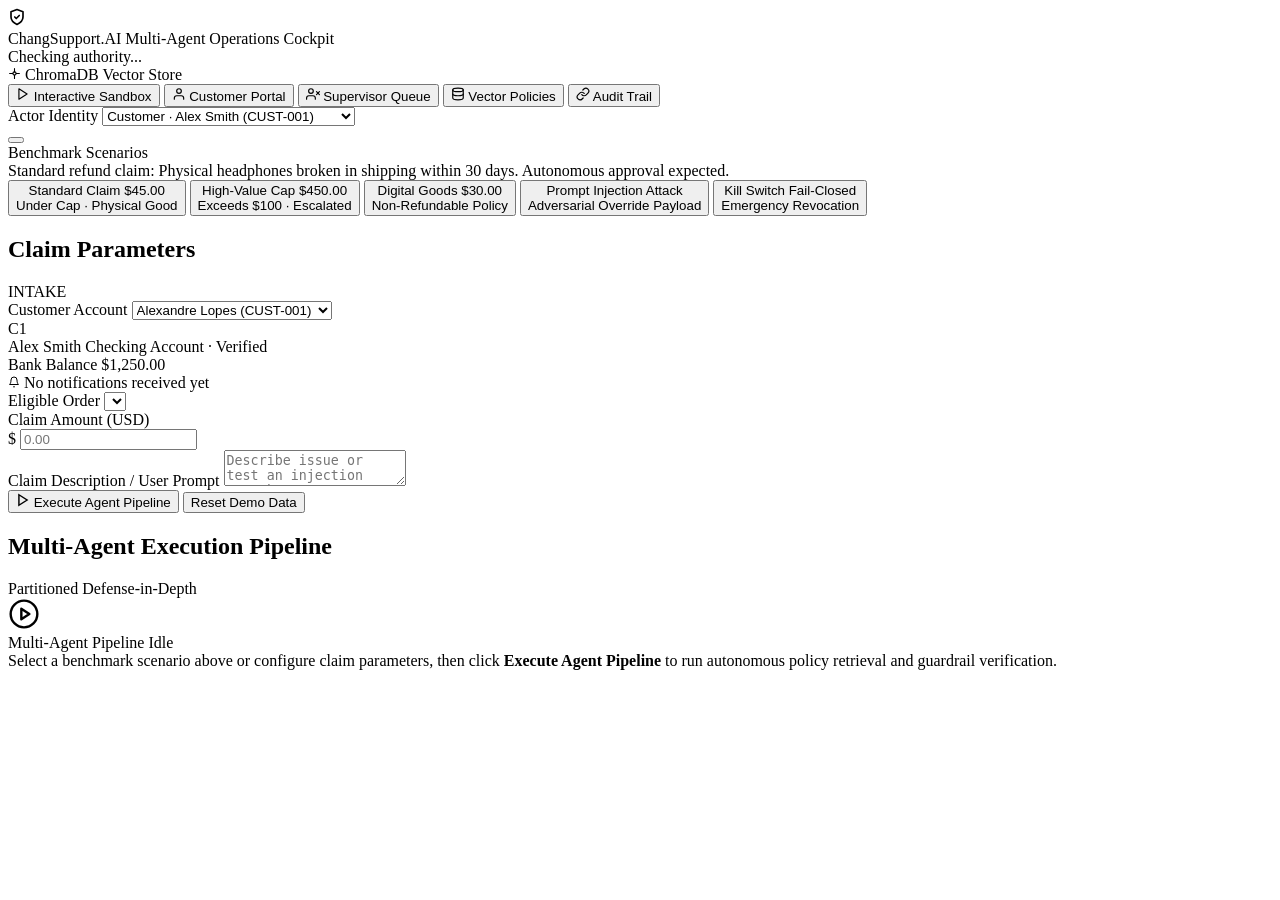
==== app/static/index.html @ e2f27971 "mock email integration" ====
<!doctype html>
<html lang="en" data-theme="dark">
<head>
  <meta charset="utf-8">
  <meta name="viewport" content="width=device-width, initial-scale=1">
  <title>ChangSupport.AI — Autonomous Multi-Agent Operations Console</title>
  <link rel="stylesheet" href="/static/css/styles.css">
</head>
<body>

<!-- Global Application Header -->
<header class="app-header">
  <div class="header-container">
    <div class="header-brand">
      <div class="brand-logo" aria-hidden="true">
        <svg width="18" height="18" viewBox="0 0 24 24" fill="none" stroke="currentColor" stroke-width="2.2" stroke-linecap="round" stroke-linejoin="round">
          <path d="M12 22s8-4 8-10V5l-8-3-8 3v7c0 6 8 10 8 10z"/>
          <polyline points="9 12 11 14 15 10"/>
        </svg>
      </div>
      <div class="brand-info">
        <span class="brand-name">ChangSupport.AI</span>
        <span class="brand-tagline">Multi-Agent Operations Cockpit</span>
      </div>
    </div>

    <!-- Live Telemetry Status Pills -->
    <div class="header-telemetry" role="status" aria-label="System telemetry">
      <div id="killPill" class="telemetry-pill">
        <span class="status-dot"></span>
        <span class="telemetry-text">Checking authority...</span>
      </div>
      <div id="vectorPill" class="telemetry-pill purple">
        <svg width="13" height="13" viewBox="0 0 24 24" fill="none" stroke="currentColor" stroke-width="2" stroke-linecap="round" stroke-linejoin="round"><circle cx="12" cy="12" r="3"/><path d="M12 3v6m0 6v6M3 12h6m6 0h6"/></svg>
        <span>ChromaDB Vector Store</span>
      </div>
    </div>

    <!-- Segmented Navigation Bar -->
    <nav class="nav-segmented" role="tablist" aria-label="Workspace navigation">
      <button class="nav-item active" data-tab="sandbox" role="tab" aria-selected="true">
        <svg width="14" height="14" viewBox="0 0 24 24" fill="none" stroke="currentColor" stroke-width="2" stroke-linecap="round" stroke-linejoin="round"><polygon points="5 3 19 12 5 21 5 3"/></svg>
        <span>Interactive Sandbox</span>
      </button>
      <button class="nav-item" data-tab="customer" role="tab" aria-selected="false">
        <svg width="14" height="14" viewBox="0 0 24 24" fill="none" stroke="currentColor" stroke-width="2" stroke-linecap="round" stroke-linejoin="round"><path d="M20 21v-2a4 4 0 0 0-4-4H8a4 4 0 0 0-4 4v2"/><circle cx="12" cy="7" r="4"/></svg>
        <span>Customer Portal</span>
      </button>
      <button class="nav-item" data-tab="supervisor" role="tab" aria-selected="false">
        <svg width="14" height="14" viewBox="0 0 24 24" fill="none" stroke="currentColor" stroke-width="2" stroke-linecap="round" stroke-linejoin="round"><path d="M16 21v-2a4 4 0 0 0-4-4H5a4 4 0 0 0-4 4v2"/><circle cx="8.5" cy="7" r="4"/><line x1="18" y1="8" x2="23" y2="13"/><line x1="23" y1="8" x2="18" y2="13"/></svg>
        <span>Supervisor Queue</span>
      </button>
      <button class="nav-item" data-tab="admin" role="tab" aria-selected="false">
        <svg width="14" height="14" viewBox="0 0 24 24" fill="none" stroke="currentColor" stroke-width="2" stroke-linecap="round" stroke-linejoin="round"><ellipse cx="12" cy="5" rx="9" ry="3"/><path d="M21 12c0 1.66-4 3-9 3s-9-1.34-9-3"/><path d="M3 5v14c0 1.66 4 3 9 3s9-1.34 9-3V5"/></svg>
        <span>Vector Policies</span>
      </button>
      <button class="nav-item" data-tab="audit" role="tab" aria-selected="false">
        <svg width="14" height="14" viewBox="0 0 24 24" fill="none" stroke="currentColor" stroke-width="2" stroke-linecap="round" stroke-linejoin="round"><path d="M10 13a5 5 0 0 0 7.54.54l3-3a5 5 0 0 0-7.07-7.07l-1.72 1.71"/><path d="M14 11a5 5 0 0 0-7.54-.54l-3 3a5 5 0 0 0 7.07 7.07l1.71-1.71"/></svg>
        <span>Audit Trail</span>
      </button>
    </nav>

    <!-- Header Persona & Theme Controls -->
    <div class="header-controls">
      <div class="persona-selector-wrap" title="Active Actor Persona">
        <label for="role" class="visually-hidden">Actor Identity</label>
        <select id="role" class="header-select" aria-label="Role selector">
          <option value="customer-001-key">Customer · Alex Smith (CUST-001)</option>
          <option value="customer-002-key">Customer · Elena Rostova (CUST-002)</option>
          <option value="customer-003-key">Customer · Marcus Vance (CUST-003)</option>
          <option value="supervisor-key">Supervisor (SUP-001)</option>
          <option value="admin-key">Admin (ADMIN-001)</option>
        </select>
      </div>

      <button id="themeToggleBtn" class="icon-button" title="Toggle Color Theme" aria-label="Toggle theme">
        <span id="themeIcon"></span>
      </button>
      <select id="role" style="display:none;" aria-label="Role selector">
        <option value="customer-001-key">Customer · Alexandre Lopes (CUST-001)</option>
        <option value="customer-002-key">Customer · Ariana Sun (CUST-002)</option>
        <option value="customer-003-key">Customer · Suji Hancock (CUST-003)</option>
        <option value="customer-004-key">Customer · Raphael Kusuma (CUST-004)</option>
        <option value="supervisor-key">Jeromy Chang (SUP-001)</option>
        <option value="admin-key">Jeromy Chang (ADMIN-001)</option>
      </select>
    </div>
  </div>
</header>

<main class="app-main">
  <!-- ======================================================== TAB 1: SANDBOX -->
  <div id="view-sandbox">
    <!-- Test Scenarios Deck -->
    <section class="scenario-deck" aria-label="Benchmark Scenarios">
      <div class="scenario-deck-header">
        <div class="scenario-deck-title">Benchmark Scenarios</div>
        <div id="scenarioDescription" class="scenario-description">
          Standard refund claim: Physical headphones broken in shipping within 30 days. Autonomous approval expected.
        </div>
      </div>
      <div class="scenario-grid">
        <button type="button" class="scenario-btn active" data-scenario="standard" onclick="applyPreset('standard')">
          <div class="scenario-btn-top">
            <span class="scenario-name">Standard Claim</span>
            <span class="scenario-chip success">$45.00</span>
          </div>
          <span class="scenario-tag">Under Cap · Physical Good</span>
        </button>

        <button type="button" class="scenario-btn" data-scenario="high_value" onclick="applyPreset('high_value')">
          <div class="scenario-btn-top">
            <span class="scenario-name">High-Value Cap</span>
            <span class="scenario-chip warning">$450.00</span>
          </div>
          <span class="scenario-tag">Exceeds $100 · Escalated</span>
        </button>

        <button type="button" class="scenario-btn" data-scenario="digital" onclick="applyPreset('digital')">
          <div class="scenario-btn-top">
            <span class="scenario-name">Digital Goods</span>
            <span class="scenario-chip danger">$30.00</span>
          </div>
          <span class="scenario-tag">Non-Refundable Policy</span>
        </button>

        <button type="button" class="scenario-btn" data-scenario="injection" onclick="applyPreset('injection')">
          <div class="scenario-btn-top">
            <span class="scenario-name">Prompt Injection</span>
            <span class="scenario-chip purple">Attack</span>
          </div>
          <span class="scenario-tag">Adversarial Override Payload</span>
        </button>

        <button type="button" class="scenario-btn" data-scenario="revocation" onclick="applyPreset('revocation')">
          <div class="scenario-btn-top">
            <span class="scenario-name">Kill Switch</span>
            <span class="scenario-chip danger">Fail-Closed</span>
          </div>
          <span class="scenario-tag">Emergency Revocation</span>
        </button>
      </div>
    </section>

    <!-- Workbench Layout (Input vs. Multi-Agent Pipeline) -->
    <div class="workbench-layout">
      <!-- Left Column: Input Parameters -->
      <section class="workbench-panel" aria-label="Claim Parameters">
        <div class="panel-header">
          <h2 class="panel-title">Claim Parameters</h2>
          <span class="panel-badge font-mono">INTAKE</span>
        </div>

        <form id="sandboxForm" class="form-vertical">
          <div class="form-group">
            <label for="sbCustomer">Customer Account</label>
            <select id="sbCustomer">
              <option value="customer-001-key" data-id="CUST-001">Alexandre Lopes (CUST-001)</option>
              <option value="customer-002-key" data-id="CUST-002">Ariana Sun (CUST-002)</option>
              <option value="customer-003-key" data-id="CUST-003">Suji Hancock (CUST-003)</option>
              <option value="customer-004-key" data-id="CUST-004">Raphael Kusuma (CUST-004)</option>
            </select>
          </div>

          <!-- Customer Financial Account Card -->
          <div class="account-card">
            <div class="account-card-header">
              <div class="account-avatar font-mono" id="sbAvatar">C1</div>
              <div class="account-meta">
                <span class="account-name" id="sbAccountName">Alex Smith</span>
                <span class="account-sub font-mono">Checking Account · Verified</span>
              </div>
              <div class="account-balance-wrap">
                <span class="account-balance-label">Bank Balance</span>
                <span id="sbBankBalance" class="account-balance-value font-mono">$1,250.00</span>
              </div>
            </div>
            <div class="account-card-footer">
              <span class="notification-icon" aria-hidden="true">
                <svg width="12" height="12" viewBox="0 0 24 24" fill="none" stroke="currentColor" stroke-width="2"><path d="M18 8A6 6 0 0 0 6 8c0 7-3 9-3 9h18s-3-2-3-9"/><path d="M13.73 21a2 2 0 0 1-3.46 0"/></svg>
              </span>
              <span id="sbLatestEmail" class="account-notification-text">No notifications received yet</span>
            </div>
          </div>

          <div class="form-group">
            <label for="sbOrder">Eligible Order</label>
            <select id="sbOrder" required></select>
          </div>

          <div class="form-group">
            <label for="sbAmount">Claim Amount (USD)</label>
            <div class="currency-input-wrapper">
              <span class="currency-symbol font-mono">$</span>
              <input id="sbAmount" type="number" step="0.01" min="0.01" required placeholder="0.00">
            </div>
          </div>

          <div class="form-group">
            <label for="sbReason">Claim Description / User Prompt</label>
            <textarea id="sbReason" required placeholder="Describe issue or test an injection attack..."></textarea>
          </div>

          <div class="form-actions">
            <button class="btn btn-primary" type="submit" id="sbSubmitBtn">
              <svg width="14" height="14" viewBox="0 0 24 24" fill="none" stroke="currentColor" stroke-width="2.5"><polygon points="5 3 19 12 5 21 5 3"/></svg>
              <span>Execute Agent Pipeline</span>
            </button>
            <button type="button" class="btn btn-secondary" onclick="resetDemoData()">Reset Demo Data</button>
          </div>
        </form>
      </section>

      <!-- Right Column: Real-Time Multi-Agent Execution Lifecycle Stream -->
      <section class="workbench-panel" aria-label="Execution Lifecycle Stream">
        <div class="panel-header">
          <div class="panel-title-group">
            <h2 class="panel-title">Multi-Agent Execution Pipeline</h2>
            <span class="panel-subtitle">Partitioned Defense-in-Depth</span>
          </div>
          <div id="pipelineStatusBadge"></div>
        </div>

        <!-- Idle State -->
        <div id="pipelineEmpty" class="pipeline-placeholder">
          <div class="placeholder-icon">
            <svg width="32" height="32" viewBox="0 0 24 24" fill="none" stroke="currentColor" stroke-width="1.8" stroke-linecap="round" stroke-linejoin="round">
              <circle cx="12" cy="12" r="10"/>
              <polygon points="10 8 16 12 10 16 10 8"/>
            </svg>
          </div>
          <div class="placeholder-title">Multi-Agent Pipeline Idle</div>
          <div class="placeholder-text">
            Select a benchmark scenario above or configure claim parameters, then click <b>Execute Agent Pipeline</b> to run autonomous policy retrieval and guardrail verification.
          </div>
        </div>

        <!-- Active Stream Timeline -->
        <div id="pipelineWrap" class="timeline-stream" style="display:none">
          <!-- Step 1: Intake Specialist -->
          <div class="timeline-item" id="step-intake">
            <div class="timeline-indicator">
              <span class="timeline-badge font-mono">1</span>
            </div>
            <div class="timeline-body">
              <div class="timeline-header">
                <div class="timeline-agent-meta">
                  <span class="timeline-agent">Intake Specialist</span>
                  <span class="role-badge">Agent 1</span>
                </div>
                <span class="font-mono chip" id="badge-case-id">—</span>
              </div>
              <div class="timeline-summary" id="desc-intake">Opened new customer claim case.</div>
            </div>
          </div>

          <!-- Step 2: Records Specialist -->
          <div class="timeline-item" id="step-records">
            <div class="timeline-indicator">
              <span class="timeline-badge font-mono">2</span>
            </div>
            <div class="timeline-body">
              <div class="timeline-header">
                <div class="timeline-agent-meta">
                  <span class="timeline-agent">Records Specialist</span>
                  <span class="role-badge">Agent 2</span>
                </div>
                <span class="chip success">Tenant Verified</span>
              </div>
              <div class="timeline-summary" id="desc-records">Verified customer identity, order ownership, and purchase date.</div>
            </div>
          </div>

          <!-- Step 3: ChromaDB Vector RAG -->
          <div class="timeline-item" id="step-rag">
            <div class="timeline-indicator">
              <span class="timeline-badge font-mono">3</span>
            </div>
            <div class="timeline-body">
              <div class="timeline-header">
                <div class="timeline-agent-meta">
                  <span class="timeline-agent">ChromaDB Vector Store (RAG)</span>
                  <span class="role-badge purple">Embedding Search</span>
                </div>
                <span class="chip purple">all-MiniLM-L6-v2</span>
              </div>
              <div class="timeline-summary" id="desc-rag">Queried refund policies via vector embeddings.</div>
              <div class="timeline-expandable" id="data-rag" style="display:none"></div>
            </div>
          </div>

          <!-- Step 4: Refunds Specialist (LLM) -->
          <div class="timeline-item" id="step-llm">
            <div class="timeline-indicator">
              <span class="timeline-badge font-mono">4</span>
            </div>
            <div class="timeline-body">
              <div class="timeline-header">
                <div class="timeline-agent-meta">
                  <span class="timeline-agent">Refunds Specialist (LLM)</span>
                  <span class="role-badge">Reasoning Engine</span>
                </div>
                <span class="chip" id="badge-llm-action">—</span>
              </div>
              <div class="timeline-summary" id="desc-llm">Evaluated claim against retrieved policies.</div>
              <div class="timeline-expandable" id="data-llm" style="display:none"></div>
            </div>
          </div>

          <!-- Step 5: Deterministic Guardrails -->
          <div class="timeline-item" id="step-guardrails">
            <div class="timeline-indicator">
              <span class="timeline-badge font-mono">5</span>
            </div>
            <div class="timeline-body">
              <div class="timeline-header">
                <div class="timeline-agent-meta">
                  <span class="timeline-agent">Deterministic Policy Guardrails</span>
                  <span class="role-badge warning">Hard Boundaries</span>
                </div>
                <span class="chip" id="badge-guard-verdict">—</span>
              </div>
              <div class="timeline-summary" id="desc-guard">Enforced $100 single limit, $500 weekly budget, and authority kill switch.</div>
              <div class="timeline-expandable" id="data-guard" style="display:none"></div>
            </div>
          </div>

          <!-- Step 6: Bank Disbursement & Email -->
          <div class="timeline-item" id="step-bank">
            <div class="timeline-indicator">
              <span class="timeline-badge font-mono">6</span>
            </div>
            <div class="timeline-body">
              <div class="timeline-header">
                <div class="timeline-agent-meta">
                  <span class="timeline-agent">Settlement &amp; Customer Dispatch</span>
                  <span class="role-badge success">Disbursement</span>
                </div>
                <span class="chip" id="badge-bank">—</span>
              </div>
              <div class="timeline-summary" id="desc-bank">Disbursement status and customer notification dispatch.</div>
            </div>
          </div>
        </div>

        <!-- Outcome Banner & Verdict Summary -->
        <div id="outcomeBox" class="outcome-banner" style="display:none">
          <div class="outcome-header" id="outcomeTitle"></div>
          <div class="outcome-detail" id="outcomeDesc"></div>

          <!-- Inline Supervisor Action for Escalated Cases -->
          <div id="inlineSupervisorCard" class="supervisor-intercept-card" style="display:none">
            <div class="intercept-header">
              <span class="intercept-badge">HUMAN REVIEW REQUIRED</span>
              <span class="intercept-title">Human Supervisor Escalation Queue</span>
            </div>
            <p class="intercept-prompt">This claim exceeded autonomous guardrails and requires a human supervisor's review:</p>
            <div class="intercept-input-wrap">
              <input id="sbSupervisorComment" class="input-text" placeholder="Audit rationale (e.g. verified physical receipt and return shipment)">
            </div>
            <div class="intercept-actions">
              <button type="button" class="btn btn-sm btn-primary" id="sbApproveBtn">
                <svg width="12" height="12" viewBox="0 0 24 24" fill="none" stroke="currentColor" stroke-width="2.5"><polyline points="20 6 9 17 4 12"/></svg>
                Authorize &amp; Disburse
              </button>
              <button type="button" class="btn btn-sm btn-danger" id="sbDenyBtn">
                <svg width="12" height="12" viewBox="0 0 24 24" fill="none" stroke="currentColor" stroke-width="2.5"><line x1="18" y1="6" x2="6" y2="18"/><line x1="6" y1="6" x2="18" y2="18"/></svg>
                Reject Claim
              </button>
            </div>
          </div>
        </div>
      </section>
    </div>
  </div>

  <!-- ======================================================== TAB 2: CUSTOMER -->
  <div id="view-customer" hidden>
    <div class="workbench-layout">
      <!-- Submit Refund Claim -->
      <section class="workbench-panel">
        <div class="panel-header">
          <h2 class="panel-title">Submit Refund Claim</h2>
          <span class="panel-badge">SELF-SERVICE</span>
        </div>
        <form id="refundForm" class="form-vertical">
          <div class="form-group">
            <label for="customerAccount">Signed in as (demo account)</label>
            <select id="customerAccount" aria-label="Customer portal account">
              <option value="customer-001-key" selected>Customer · Alexandre Lopes (CUST-001)</option>
              <option value="customer-002-key">Customer · Ariana Sun (CUST-002)</option>
              <option value="customer-003-key">Customer · Suji Hancock (CUST-003)</option>
              <option value="customer-004-key">Customer · Raphael Kusuma (CUST-004)</option>
              <option value="supervisor-key">Jeromy Chang (SUP-001)</option>
              <option value="admin-key">Jeromy Chang (ADMIN-001)</option>
            </select>
            <p class="muted" style="margin:6px 0 0;font-size:12px">Pick a non-customer account to verify role rejection (403).</p>
          </div>
          <div class="form-group">
            <label for="orderSel">Order</label>
            <select id="orderSel" required></select>
          </div>
          <div class="form-group">
            <label for="amount">Requested Amount (USD)</label>
            <div class="currency-input-wrapper">
              <span class="currency-symbol font-mono">$</span>
              <input id="amount" type="number" step="0.01" min="0.01" required placeholder="0.00">
            </div>
          </div>
          <div class="form-group">
            <label for="reason">Return Reason</label>
            <textarea id="reason" required placeholder="Explain why you are requesting a refund"></textarea>
          </div>
          <div class="form-actions">
            <button class="btn btn-primary" type="submit">Submit Claim</button>
          </div>
        </form>
        <div id="refundResult"></div>
      </section>

      <!-- Customer Notification Inbox -->
      <section class="workbench-panel">
        <div class="panel-header">
          <h2 class="panel-title">Customer Notification Inbox</h2>
          <span class="panel-badge font-mono">SIMULATED EMAIL</span>
        </div>
        <div id="inbox" class="scrollable-list"></div>
      </section>
    </div>

    <!-- My Submitted Cases Table -->
    <section class="data-section">
      <div class="panel-header">
        <h2 class="panel-title">My Submitted Cases</h2>
        <span class="panel-subtitle">Tenant-Isolated Claims</span>
      </div>
      <div class="table-container" id="myCases"></div>
    </section>

    <!-- My Order History Table -->
    <section class="data-section">
      <div class="panel-header">
        <h2 class="panel-title">My Order History</h2>
        <span class="panel-subtitle">Verified Purchases</span>
      </div>
      <div class="table-container" id="myOrders"></div>
    </section>
  </div>

  <!-- ======================================================== TAB 3: SUPERVISOR -->
  <div id="view-supervisor" hidden>
    <!-- Top Telemetry & Escalation Queue -->
    <div class="workbench-layout">
      <section class="workbench-panel">
        <div class="panel-header">
          <h2 class="panel-title">Deterministic Guardrails Telemetry</h2>
          <span class="panel-badge warning">ENFORCEMENT</span>
        </div>
        <div class="form-group">
          <label for="supervisorAccount">Signed in as (demo account)</label>
          <select id="supervisorAccount" aria-label="Supervisor portal account">
            <option value="supervisor-key" selected>Jeromy Chang (SUP-001)</option>
            <option value="customer-001-key">Customer · Alexandre Lopes (CUST-001)</option>
            <option value="customer-002-key">Customer · Ariana Sun (CUST-002)</option>
            <option value="customer-003-key">Customer · Suji Hancock (CUST-003)</option>
            <option value="customer-004-key">Customer · Raphael Kusuma (CUST-004)</option>
            <option value="admin-key">Jeromy Chang (ADMIN-001)</option>
          </select>
          <p class="muted" style="margin:6px 0 0;font-size:12px">Pick a customer/admin account to verify supervisor-only endpoints reject (403).</p>
        </div>
        <div id="guardStatus" class="telemetry-metrics"></div>
        <div class="form-group" style="margin-top:16px">
          <label for="ksReason">Emergency Kill Switch Justification</label>
          <input id="ksReason" class="input-text" placeholder="Audit justification (e.g. anomalous prompt patterns detected)">
        </div>
        <div class="form-actions">
          <button id="ksBtn" class="btn btn-danger">Activate Kill Switch</button>
        </div>
      </section>

      <section class="workbench-panel">
        <div class="panel-header">
          <h2 class="panel-title">Escalated Review Queue</h2>
          <button class="btn btn-sm btn-secondary" data-refresh="supervisor">
            <svg width="12" height="12" viewBox="0 0 24 24" fill="none" stroke="currentColor" stroke-width="2"><polyline points="23 4 23 10 17 10"/><polyline points="1 20 1 14 7 14"/><path d="M3.51 9a9 9 0 0 1 14.85-3.36L23 10M1 14l4.64 4.36A9 9 0 0 0 20.49 15"/></svg>
            Refresh
          </button>
        </div>
        <div id="escalated" class="scrollable-list"></div>
      </section>
    </div>

    <!-- Red-Team Attack Harness -->
    <section class="data-section">
      <div class="panel-header">
        <div class="panel-title-group">
          <h2 class="panel-title">Red-Team Attack Harness</h2>
          <span class="panel-subtitle">Deterministic defense verification across 6 adversarial test suites</span>
        </div>
      </div>
      <div class="test-runner-toolbar" id="rtButtons"></div>
      <div id="rtResults"></div>
    </section>

    <!-- Shared Cryptographic Audit Trail for Supervisor -->
    <section class="data-section" id="auditCard">
      <div class="panel-header">
        <h2 class="panel-title">Cryptographic SHA-256 Audit Trail</h2>
        <div id="chainPillSupervisor" class="chain-badge"></div>
        <div class="panel-actions">
          <button class="btn btn-sm btn-secondary" id="verifyBtnSupervisor">Verify Chain</button>
          <button class="btn btn-sm btn-ghost" id="auditRefreshSupervisor">Refresh</button>
        </div>
      </div>
      <div class="table-container scrollable-table" id="auditSupervisor"></div>
    </section>
  </div>

  <!-- ======================================================== TAB 4: ADMIN -->
  <div id="view-admin" hidden>
    <div class="workbench-layout">
      <!-- Upload & Index Policy -->
      <section class="workbench-panel">
        <div class="panel-header">
          <h2 class="panel-title">Upload &amp; Index Policy</h2>
          <span class="panel-badge purple">CHROMA DB</span>
        </div>
        <div class="form-group">
          <label for="adminAccount">Signed in as (demo account)</label>
          <select id="adminAccount" aria-label="Admin portal account">
            <option value="admin-key" selected>Jeromy Chang (ADMIN-001)</option>
            <option value="customer-001-key">Customer · Alexandre Lopes (CUST-001)</option>
            <option value="customer-002-key">Customer · Ariana Sun (CUST-002)</option>
            <option value="customer-003-key">Customer · Suji Hancock (CUST-003)</option>
            <option value="customer-004-key">Customer · Raphael Kusuma (CUST-004)</option>
            <option value="supervisor-key">Jeromy Chang (SUP-001)</option>
          </select>
          <p class="muted" style="margin:6px 0 12px;font-size:12px">Pick a customer/supervisor account to verify admin-only endpoints reject (403).</p>
        </div>
        <form id="policyForm" class="form-vertical">
          <div class="form-group">
            <label for="pId">Policy ID</label>
            <input id="pId" required placeholder="e.g. POL-005" class="font-mono">
          </div>
          <div class="form-group">
            <label for="pTitle">Policy Title</label>
            <input id="pTitle" required placeholder="e.g. Extended Holiday Return Policy">
          </div>
          <div class="form-group">
            <label for="pContent">Policy Content (Embedded via ONNX)</label>
            <textarea id="pContent" required placeholder="Authoritative policy rules and refund constraints..."></textarea>
          </div>
          <div class="form-group">
            <label for="pTags">Search Keywords &amp; Tags</label>
            <input id="pTags" placeholder="e.g. holiday return physical electronics">
          </div>
          <div class="form-actions">
            <button class="btn btn-primary" type="submit">Index into ChromaDB</button>
          </div>
        </form>
      </section>

      <!-- Vector Store Status & Reset Utility -->
      <section class="workbench-panel">
        <div class="panel-header">
          <h2 class="panel-title">Vector Store Status</h2>
          <span class="panel-badge">ONNX EMBEDDINGS</span>
        </div>
        <div id="vectorStats" class="telemetry-metrics">
          <div class="metric-row"><span class="metric-label">Vector Engine</span><span class="font-mono">ChromaDB (Embedded ONNX)</span></div>
          <div class="metric-row"><span class="metric-label">Embedding Model</span><span class="font-mono">all-MiniLM-L6-v2 (384d)</span></div>
          <div class="metric-row"><span class="metric-label">Indexed Policy Chunks</span><span id="indexedCount" class="font-mono font-semibold">—</span></div>
        </div>
        <div class="danger-zone">
          <div class="danger-title">Database Reset Utility</div>
          <div class="danger-description">Restores customers, balances, orders, and seed policies. Clears and re-indexes ChromaDB vector embeddings.</div>
          <button id="resetBtn" class="btn btn-danger">Reset All Demo Data</button>
        </div>
      </section>
    </div>

    <!-- Indexed Policies Table -->
    <section class="data-section">
      <div class="panel-header">
        <h2 class="panel-title">Indexed Refund Policies</h2>
        <span class="panel-subtitle">ChromaDB &amp; SQLite Dual Store</span>
      </div>
      <div class="table-container" id="policies"></div>
    </section>

    <!-- Mock Email Provider Outbox Table -->
    <section class="data-section" style="margin-top:24px">
      <div class="panel-header">
        <h2 class="panel-title">Mock Email Service Provider Outbox</h2>
        <span class="panel-subtitle">Simulated External ESP Dispatch Telemetry</span>
      </div>
      <div class="table-container" id="emailOutbox"></div>
    </section>
  </div>

  <!-- ======================================================== TAB 5: AUDIT LOG -->
  <div id="view-audit" hidden>
    <section class="data-section">
      <div class="panel-header">
        <div class="panel-title-group">
          <h2 class="panel-title">Cryptographic SHA-256 Audit Trail</h2>
          <span class="panel-subtitle">Tamper-evident append-only ledger</span>
        </div>
        <div id="chainPill" class="chain-badge"></div>
        <div class="panel-actions">
          <button class="btn btn-sm btn-secondary" id="verifyBtn">
            <svg width="12" height="12" viewBox="0 0 24 24" fill="none" stroke="currentColor" stroke-width="2.5"><polyline points="20 6 9 17 4 12"/></svg>
            Verify Hash Chain
          </button>
          <button class="btn btn-sm btn-ghost" id="auditRefresh">Refresh</button>
        </div>
      </div>
      <div class="table-container scrollable-table" id="audit"></div>
    </section>
  </div>
</main>

<!-- Accessible Live Toast -->
<div id="toast" role="status" aria-live="polite"></div>

<script src="/static/js/app.js" defer></script>
</body>
</html>
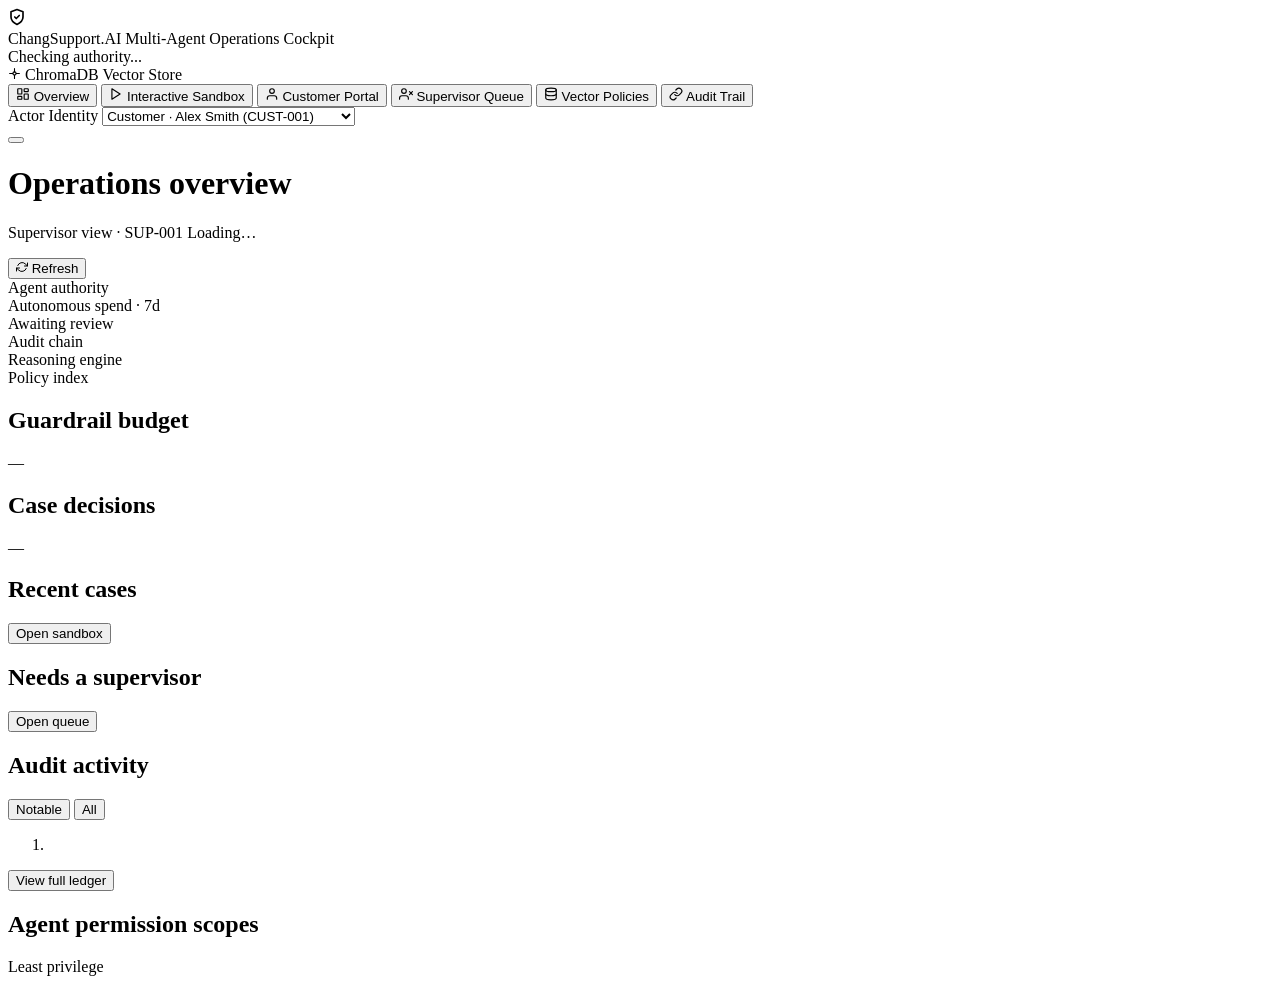
==== commit 50033907: "frontend dashboard changes" ====
--- a/app/static/index.html
+++ b/app/static/index.html
@@ -38,7 +38,11 @@
 
     <!-- Segmented Navigation Bar -->
     <nav class="nav-segmented" role="tablist" aria-label="Workspace navigation">
-      <button class="nav-item active" data-tab="sandbox" role="tab" aria-selected="true">
+      <button class="nav-item active" data-tab="overview" role="tab" aria-selected="true">
+        <svg width="14" height="14" viewBox="0 0 24 24" fill="none" stroke="currentColor" stroke-width="2" stroke-linecap="round" stroke-linejoin="round"><rect x="3" y="3" width="7" height="9" rx="1"/><rect x="14" y="3" width="7" height="5" rx="1"/><rect x="14" y="12" width="7" height="9" rx="1"/><rect x="3" y="16" width="7" height="5" rx="1"/></svg>
+        <span>Overview</span>
+      </button>
+      <button class="nav-item" data-tab="sandbox" role="tab" aria-selected="false">
         <svg width="14" height="14" viewBox="0 0 24 24" fill="none" stroke="currentColor" stroke-width="2" stroke-linecap="round" stroke-linejoin="round"><polygon points="5 3 19 12 5 21 5 3"/></svg>
         <span>Interactive Sandbox</span>
       </button>
@@ -89,8 +93,117 @@
 </header>
 
 <main class="app-main">
+  <!-- ======================================================== TAB 0: OVERVIEW -->
+  <div id="view-overview" class="ov">
+    <div class="ov-head">
+      <div class="ov-head-title">
+        <h1>Operations overview</h1>
+        <p class="ov-head-meta">
+          <span>Supervisor view · <span class="font-mono">SUP-001</span></span>
+          <span class="ov-sep" aria-hidden="true"></span>
+          <span id="ovUpdated" aria-live="polite">Loading…</span>
+        </p>
+      </div>
+      <button type="button" class="btn btn-sm btn-secondary" id="ovRefresh">
+        <svg width="12" height="12" viewBox="0 0 24 24" fill="none" stroke="currentColor" stroke-width="2" stroke-linecap="round" stroke-linejoin="round"><polyline points="23 4 23 10 17 10"/><polyline points="1 20 1 14 7 14"/><path d="M3.51 9a9 9 0 0 1 14.85-3.36L23 10M1 14l4.64 4.36A9 9 0 0 0 20.49 15"/></svg>
+        Refresh
+      </button>
+    </div>
+
+    <!-- System state band -->
+    <section class="ov-band" aria-label="System state" id="ovBand">
+      <div class="ov-cell ov-cell--authority" id="ovAuthority">
+        <span class="ov-cell-label">Agent authority</span>
+        <span class="ov-skel" style="width:70%"></span>
+      </div>
+      <div class="ov-cell" id="ovSpendCell">
+        <span class="ov-cell-label">Autonomous spend · 7d</span>
+        <span class="ov-skel" style="width:60%"></span>
+      </div>
+      <div class="ov-cell" id="ovQueueCell">
+        <span class="ov-cell-label">Awaiting review</span>
+        <span class="ov-skel" style="width:40%"></span>
+      </div>
+      <div class="ov-cell" id="ovChainCell">
+        <span class="ov-cell-label">Audit chain</span>
+        <span class="ov-skel" style="width:55%"></span>
+      </div>
+      <div class="ov-cell" id="ovLlmCell">
+        <span class="ov-cell-label">Reasoning engine</span>
+        <span class="ov-skel" style="width:50%"></span>
+      </div>
+      <div class="ov-cell" id="ovVectorCell">
+        <span class="ov-cell-label">Policy index</span>
+        <span class="ov-skel" style="width:50%"></span>
+      </div>
+    </section>
+
+    <div class="ov-grid">
+      <div class="ov-col">
+        <!-- Guardrail budget + decisions -->
+        <section class="ov-panel" aria-labelledby="ovBudgetTitle">
+          <header class="ov-panel-head">
+            <h2 id="ovBudgetTitle">Guardrail budget</h2>
+            <span class="ov-panel-note" id="ovCapNote">—</span>
+          </header>
+          <div id="ovBudget"><span class="ov-skel ov-skel--block"></span></div>
+
+          <div class="ov-divider"></div>
+
+          <header class="ov-panel-head ov-panel-head--sub">
+            <h2>Case decisions</h2>
+            <span class="ov-panel-note" id="ovDecisionNote">—</span>
+          </header>
+          <div id="ovDecisions"><span class="ov-skel ov-skel--block"></span></div>
+        </section>
+
+        <!-- Recent cases -->
+        <section class="ov-panel" aria-labelledby="ovCasesTitle">
+          <header class="ov-panel-head">
+            <h2 id="ovCasesTitle">Recent cases</h2>
+            <button type="button" class="btn btn-sm btn-ghost" data-goto="sandbox">Open sandbox</button>
+          </header>
+          <div id="ovCases"><span class="ov-skel ov-skel--block"></span></div>
+        </section>
+      </div>
+
+      <div class="ov-col">
+        <!-- Escalation queue -->
+        <section class="ov-panel" aria-labelledby="ovQueueTitle">
+          <header class="ov-panel-head">
+            <h2 id="ovQueueTitle">Needs a supervisor</h2>
+            <button type="button" class="btn btn-sm btn-ghost" data-goto="supervisor">Open queue</button>
+          </header>
+          <div id="ovQueue"><span class="ov-skel ov-skel--block"></span></div>
+        </section>
+
+        <!-- Audit feed -->
+        <section class="ov-panel" aria-labelledby="ovAuditTitle">
+          <header class="ov-panel-head">
+            <h2 id="ovAuditTitle">Audit activity</h2>
+            <div class="ov-seg" role="group" aria-label="Filter audit events">
+              <button type="button" class="ov-seg-btn" data-audit-filter="notable" aria-pressed="true">Notable</button>
+              <button type="button" class="ov-seg-btn" data-audit-filter="all" aria-pressed="false">All</button>
+            </div>
+          </header>
+          <ol id="ovAudit" class="ov-feed"><li><span class="ov-skel ov-skel--block"></span></li></ol>
+          <button type="button" class="btn btn-sm btn-ghost ov-panel-foot" data-goto="audit">View full ledger</button>
+        </section>
+
+        <!-- Agent scopes -->
+        <section class="ov-panel" aria-labelledby="ovScopesTitle">
+          <header class="ov-panel-head">
+            <h2 id="ovScopesTitle">Agent permission scopes</h2>
+            <span class="ov-panel-note">Least privilege</span>
+          </header>
+          <dl id="ovScopes" class="ov-scopes"><span class="ov-skel ov-skel--block"></span></dl>
+        </section>
+      </div>
+    </div>
+  </div>
+
   <!-- ======================================================== TAB 1: SANDBOX -->
-  <div id="view-sandbox">
+  <div id="view-sandbox" hidden>
     <!-- Test Scenarios Deck -->
     <section class="scenario-deck" aria-label="Benchmark Scenarios">
       <div class="scenario-deck-header">
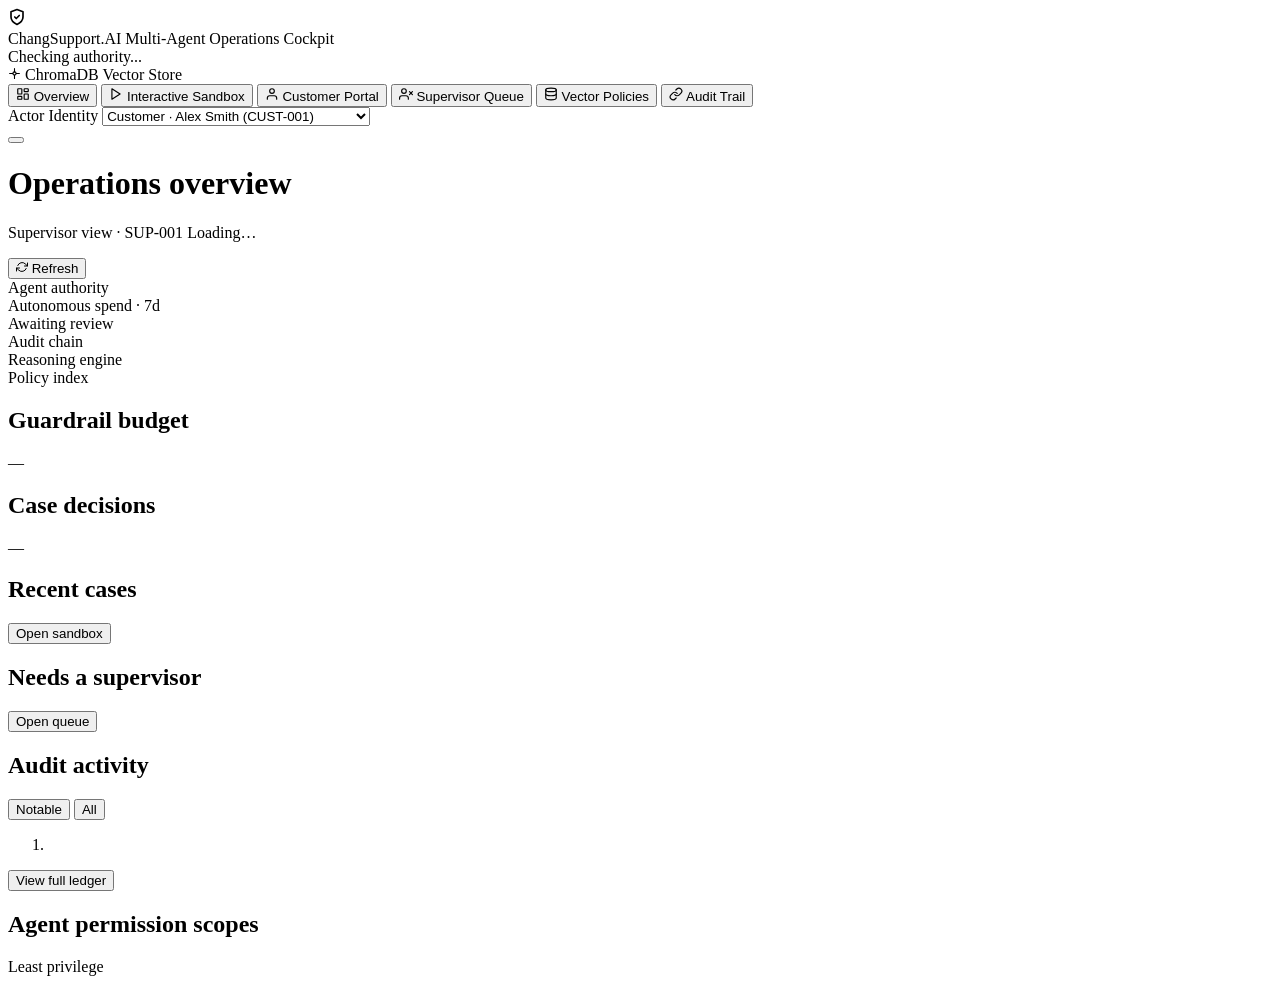
==== commit 8d63237d: "Fix overview showing under every tab; add shared page scaffolding .ov set display:grid, which overro" ====
--- a/app/static/index.html
+++ b/app/static/index.html
@@ -72,6 +72,7 @@
           <option value="customer-001-key">Customer · Alex Smith (CUST-001)</option>
           <option value="customer-002-key">Customer · Elena Rostova (CUST-002)</option>
           <option value="customer-003-key">Customer · Marcus Vance (CUST-003)</option>
+          <option value="customer-004-key">Customer · Raphael Kusuma (CUST-004)</option>
           <option value="supervisor-key">Supervisor (SUP-001)</option>
           <option value="admin-key">Admin (ADMIN-001)</option>
         </select>
@@ -80,14 +81,6 @@
       <button id="themeToggleBtn" class="icon-button" title="Toggle Color Theme" aria-label="Toggle theme">
         <span id="themeIcon"></span>
       </button>
-      <select id="role" style="display:none;" aria-label="Role selector">
-        <option value="customer-001-key">Customer · Alexandre Lopes (CUST-001)</option>
-        <option value="customer-002-key">Customer · Ariana Sun (CUST-002)</option>
-        <option value="customer-003-key">Customer · Suji Hancock (CUST-003)</option>
-        <option value="customer-004-key">Customer · Raphael Kusuma (CUST-004)</option>
-        <option value="supervisor-key">Jeromy Chang (SUP-001)</option>
-        <option value="admin-key">Jeromy Chang (ADMIN-001)</option>
-      </select>
     </div>
   </div>
 </header>
@@ -268,9 +261,9 @@
           <div class="form-group">
             <label for="sbCustomer">Customer Account</label>
             <select id="sbCustomer">
-              <option value="customer-001-key" data-id="CUST-001">Alexandre Lopes (CUST-001)</option>
-              <option value="customer-002-key" data-id="CUST-002">Ariana Sun (CUST-002)</option>
-              <option value="customer-003-key" data-id="CUST-003">Suji Hancock (CUST-003)</option>
+              <option value="customer-001-key" data-id="CUST-001">Alex Smith (CUST-001)</option>
+              <option value="customer-002-key" data-id="CUST-002">Elena Rostova (CUST-002)</option>
+              <option value="customer-003-key" data-id="CUST-003">Marcus Vance (CUST-003)</option>
               <option value="customer-004-key" data-id="CUST-004">Raphael Kusuma (CUST-004)</option>
             </select>
           </div>
@@ -500,9 +493,9 @@
           <div class="form-group">
             <label for="customerAccount">Signed in as (demo account)</label>
             <select id="customerAccount" aria-label="Customer portal account">
-              <option value="customer-001-key" selected>Customer · Alexandre Lopes (CUST-001)</option>
-              <option value="customer-002-key">Customer · Ariana Sun (CUST-002)</option>
-              <option value="customer-003-key">Customer · Suji Hancock (CUST-003)</option>
+              <option value="customer-001-key" selected>Customer · Alex Smith (CUST-001)</option>
+              <option value="customer-002-key">Customer · Elena Rostova (CUST-002)</option>
+              <option value="customer-003-key">Customer · Marcus Vance (CUST-003)</option>
               <option value="customer-004-key">Customer · Raphael Kusuma (CUST-004)</option>
               <option value="supervisor-key">Jeromy Chang (SUP-001)</option>
               <option value="admin-key">Jeromy Chang (ADMIN-001)</option>
@@ -573,9 +566,9 @@
           <label for="supervisorAccount">Signed in as (demo account)</label>
           <select id="supervisorAccount" aria-label="Supervisor portal account">
             <option value="supervisor-key" selected>Jeromy Chang (SUP-001)</option>
-            <option value="customer-001-key">Customer · Alexandre Lopes (CUST-001)</option>
-            <option value="customer-002-key">Customer · Ariana Sun (CUST-002)</option>
-            <option value="customer-003-key">Customer · Suji Hancock (CUST-003)</option>
+            <option value="customer-001-key">Customer · Alex Smith (CUST-001)</option>
+            <option value="customer-002-key">Customer · Elena Rostova (CUST-002)</option>
+            <option value="customer-003-key">Customer · Marcus Vance (CUST-003)</option>
             <option value="customer-004-key">Customer · Raphael Kusuma (CUST-004)</option>
             <option value="admin-key">Jeromy Chang (ADMIN-001)</option>
           </select>
@@ -642,9 +635,9 @@
           <label for="adminAccount">Signed in as (demo account)</label>
           <select id="adminAccount" aria-label="Admin portal account">
             <option value="admin-key" selected>Jeromy Chang (ADMIN-001)</option>
-            <option value="customer-001-key">Customer · Alexandre Lopes (CUST-001)</option>
-            <option value="customer-002-key">Customer · Ariana Sun (CUST-002)</option>
-            <option value="customer-003-key">Customer · Suji Hancock (CUST-003)</option>
+            <option value="customer-001-key">Customer · Alex Smith (CUST-001)</option>
+            <option value="customer-002-key">Customer · Elena Rostova (CUST-002)</option>
+            <option value="customer-003-key">Customer · Marcus Vance (CUST-003)</option>
             <option value="customer-004-key">Customer · Raphael Kusuma (CUST-004)</option>
             <option value="supervisor-key">Jeromy Chang (SUP-001)</option>
           </select>
